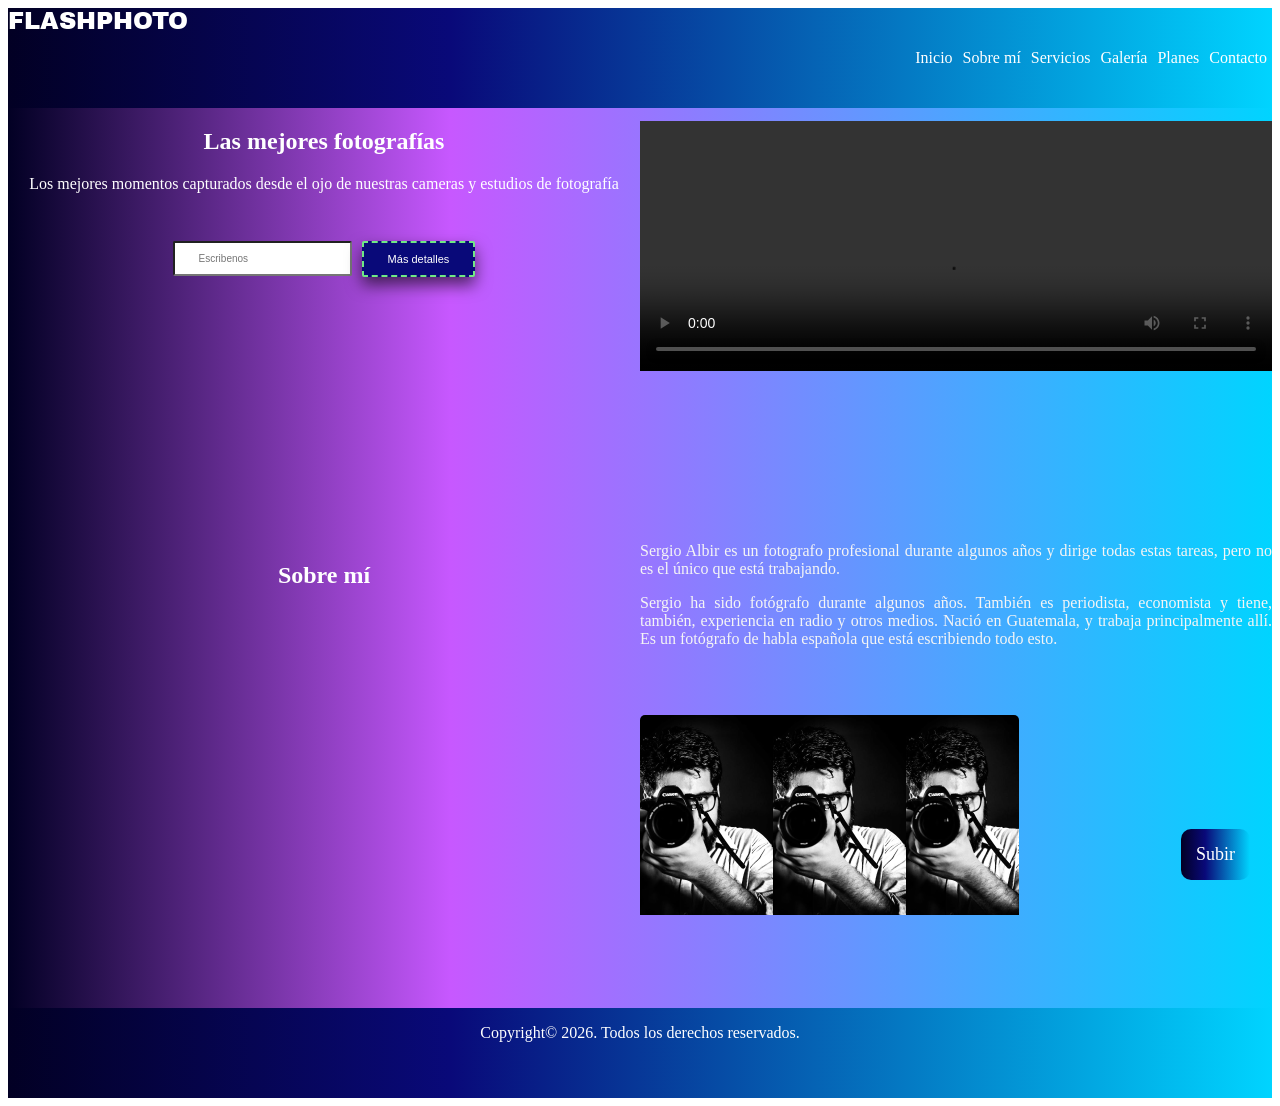
==== index.html @ c1ba8f9e "Add files via upload" ====
<html lang="en">

<head>
    <meta charset="UTF-8">
    <meta name="viewport" content="width=device-width, initial-scale=1.0">
    <link rel="stylesheet" href="css/nav.css">
    <link rel="preconnect" href="https://fonts.googleapis.com">
    <link rel="preconnect" href="https://fonts.gstatic.com" crossorigin>
    <link href="https://fonts.googleapis.com/css2?family=Archivo+Black&display=swap" rel="stylesheet">
    <link rel="stylesheet" href="css/footer.css">
    <link rel="stylesheet" href="css/aboutme.css">
    <link rel="stylesheet" href="css/header.css">
    <link rel="stylesheet" href="css/service.css">
    <title>Inicio</title>
</head>

<body>
    <nav id="home">
        <div>
            <h2 class="title">FLASHPHOTO</h2>
        </div>
        <div class="nav-menu">
            <ul>
                <li>
                    <a href="#home">Inicio</a>
                </li>
                <li>
                    <a href="#sobremi">Sobre mí</a>
                </li>
                <li>
                    <a href="pages/servicio.html">Servicios</a>
                </li>
                <li>
                    <a href="/pages/galería.html">Galería</a>
                </li>
                <li>
                    <a href="/pages/planes.html">Planes</a>
                </li>
                <li>
                    <a href="/pages/contacto.html">Contacto</a>
                </li>
            </ul>
        </div>
    </nav>

    <header class="info-encab">
        <div class="title1">
            <h2 class="subtitle1">Las mejores fotografías</h2>
            <p>
                Los mejores momentos capturados desde el ojo de nuestras cameras y estudios de fotografía
            </p>
            <div class="btn-container">
                <input type="text" placeholder="Escribenos">
                <button class="btn1"><a class="tag-a" href="#">Más detalles</a></button>
            </div>
        </div>
        <div class="video1">
            <video src="img/3917525-sd_426_226_25fps.mp4" controls></video>
        </div>
    </header>

    <main>
        <section id="sobremi" class="aboutme">
            <br>
            <div>
                <h2 class="title2">
                    Sobre mí
                </h2>
                <p class="par1">
                    Sergio Albir es un fotografo profesional
                    durante algunos años y dirige todas estas tareas,
                    pero no es el único que está trabajando.
                </p>
                <p class="par1">
                    Sergio ha sido fotógrafo durante algunos años.
                    También es periodista, economista y tiene, también,
                    experiencia en radio y otros medios. Nació en Guatemala, y trabaja principalmente allí. Es un
                    fotógrafo
                    de habla española que está escribiendo todo esto.
                </p>
            </div>
            <div class="img1">
            </div>
        </section>
    </main>
    <footer class="footer1">
        <p class="p1">Copyright© 2026. Todos los derechos reservados.</p>
    </footer>

    <a href="#top" class="back-to-top">Subir</a>

</body>

</html>
---- css/nav.css ----
nav {
    width: 100%;
    height: 100px;
    background: #020024;
    background: linear-gradient(90deg, rgba(2, 0, 36, 1) 0%,
            rgba(9, 9, 121, 1) 35%, rgba(0, 212, 255, 1) 100%);
    display: flex;
    justify-content: space-between;
    align-items: center;
}

.title {
    width: 100%;
    height: 100%;
    text-align: center;
    justify-content: center;
    color: white;
    display: flex;
    font-family: "Archivo Black", sans-serif;
    font-weight: 400;
    font-style: normal;
}

.nav-menu {
    float: right;
    display: flex;
    margin-left: auto;
}

li {
    list-style: none;
    padding: 5px;
}

nav>div>ul>li>a {
    text-decoration: none;
    color: white;
}

nav>div>ul>li>a:hover {
    color: antiquewhite;
}

.nav-menu ul {
    justify-content: flex-end;
}

.nav-menu ul {
    display: flex;
    height: 100%;
    margin: 0;
    padding: 0;
}
  .back-to-top {
            position: fixed;
            bottom: 20px;
            right: 30px;
            z-index: 99;
            border: none;
            outline: none;
           background: linear-gradient(90deg, rgba(2, 0, 36, 1) 0%,
            rgba(9, 9, 121, 1) 35%, rgba(0, 212, 255, 1) 100%);
            color: white;
            cursor: pointer;
            padding: 15px;
            border-radius: 10px;
            font-size: 18px;
            text-decoration: none;
        }
---- css/footer.css ----
.footer1{
      width: 100%;
      height: 90px;
      background: #020024;
      background: linear-gradient(90deg, rgba(2, 0, 36, 1) 0%, 
    rgba(9, 9, 121, 1) 35%, rgba(0, 212, 255, 1) 100%);
        margin: 0%;
        padding: 0%;
        overflow: hidden;
        display: inline;
        justify-content: center;
        display: block;
        color: white;
        left: 0;
        bottom: 0;
        flex-direction: column;

    
    }
.p1{
    text-align: center;
}
---- css/aboutme.css ----
.aboutme{
    width: 100%;
    height: 500px;
    background: linear-gradient(90deg, rgba(2, 0, 36, 1) 0%,
            rgba(199, 88, 400, 100) 35%, rgba(0, 212, 255, 1) 100%);
}
.title2{
    width: 50%;
    height: 200px;
    float: left;
    color: white;
    text-align: center;
}

.img1{
    width: 50%;
    height: 200px;
    align-items: center;
    justify-content: center;
    float: left;    
    margin-top: 4%;
    background-image: 
    url('/img/M031289bc40788db30053c8f62475680b1772327828040.png');
}
.par1{
    text-align: justify;
    color: whitesmoke;
}
---- css/header.css ----
.info-encab {
    width: 100%;
    height: 400px;
    background: linear-gradient(90deg, rgba(2, 0, 36, 1) 0%,
            rgba(199, 88, 400, 100) 35%, rgba(0, 212, 255, 1) 100%);
    
}

.title1 {
    width: 50%;
    height: 250px;
    float: left;
    color: white;
}

.subtitle1{
    text-align: center;
}

p {
    text-align: center;
}

.btn1 {
    margin-left: 10px;
    background-color: #090979;
    font-size: 10px;
    padding: 10px 24px;
    border-radius: 2px;
    border: 2px dashed #70e884;
    box-shadow: 0 8px 16px 0 rgba(0, 0, 0, 0.6);

}

input {
    font-size: 10px;
    padding: 10px 24px;
    border-radius: 2px;
}

.tag-a {
    color: white;
    text-decoration: none;
    font-size: 11px;
}

.btn-container {
    display: flex;
    justify-content: center;
    align-items: center;
    height: 100px;
}

.video1 {
    width: 50%;
    height: 350px;
    float: right;
}

video {
    width: 100%;
    height: 250px;
    margin-top: 2%;
}
---- css/service.css ----
.servicios{
    text-align: center;
 }
.subtitle3{
    text-align: center;
}
.card1{
    box-shadow: 0 4px 8px 0 rgba(0,0,0,0.2);
    transition: 0.3s;
    border-radius: 5px;
}
.card1:hover{
    box-shadow: 0 8px 16px 0 rgba(0,0,0,0.2);
}
.container1{
    padding: 2px 16px;
}
.img1{
    width: 30%;
    border-radius: 5px 5px 0 0;
}
.link1{
    color: blue;
    text-decoration: none;
    font-size: 15px;
    font-size: 10px;
    padding: 10px 24px;
    border-radius: 2px;
    box-shadow: 0 8px 16px 0 rgba(0, 0, 0, 0.6);
}
  .back-to-top {
            position: fixed;
            bottom: 20px;
            right: 30px;
            z-index: 99;
            border: none;
            outline: none;
           background: linear-gradient(90deg, rgba(2, 0, 36, 1) 0%,
            rgba(9, 9, 121, 1) 35%, rgba(0, 212, 255, 1) 100%);
            color: white;
            cursor: pointer;
            padding: 15px;
            border-radius: 10px;
            font-size: 18px;
            text-decoration: none;
        }
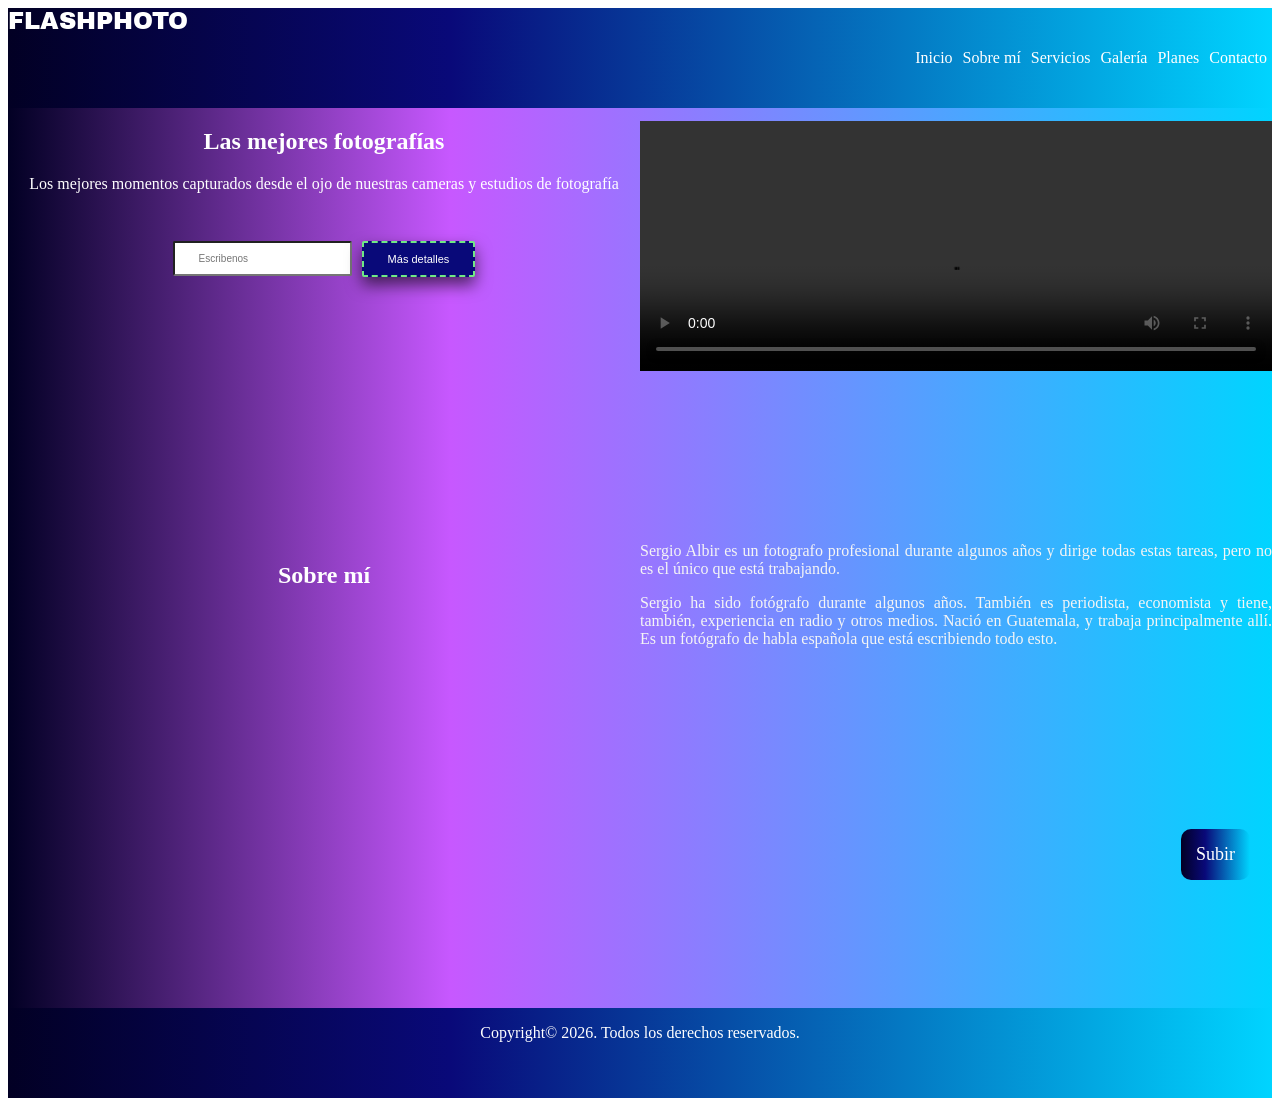
==== commit d343821f: "Add files via upload" ====
--- a/index.html
+++ b/index.html
@@ -31,13 +31,13 @@
                     <a href="pages/servicio.html">Servicios</a>
                 </li>
                 <li>
-                    <a href="/pages/galería.html">Galería</a>
+                    <a href="pages/galería.html">Galería</a>
                 </li>
                 <li>
-                    <a href="/pages/planes.html">Planes</a>
+                    <a href="pages/planes.html">Planes</a>
                 </li>
                 <li>
-                    <a href="/pages/contacto.html">Contacto</a>
+                    <a href="pages/contacto.html">Contacto</a>
                 </li>
             </ul>
         </div>
--- a/css/aboutme.css
+++ b/css/aboutme.css
@@ -19,8 +19,7 @@
     justify-content: center;
     float: left;    
     margin-top: 4%;
-    background-image: 
-    url('/img/M031289bc40788db30053c8f62475680b1772327828040.png');
+    background-image: url('img/M031289bc40788db30053c8f62475680b1772327828040.png');
 }
 .par1{
     text-align: justify;
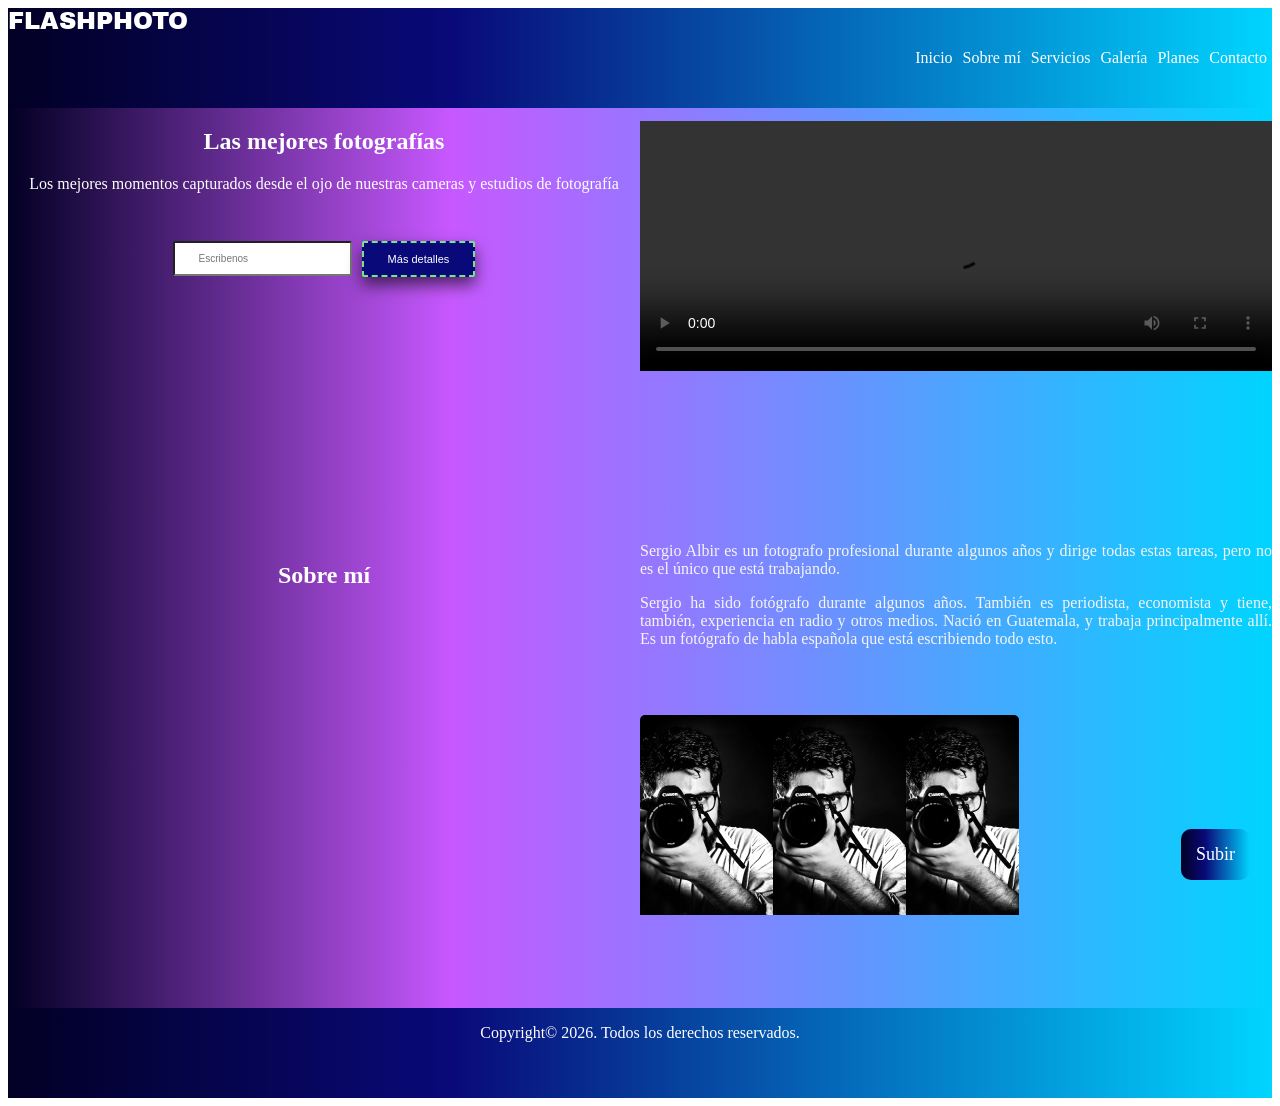
==== commit b3d1956f: "Add files via upload" ====
--- a/index.html
+++ b/index.html
@@ -28,16 +28,16 @@
                     <a href="#sobremi">Sobre mí</a>
                 </li>
                 <li>
-                    <a href="pages/servicio.html">Servicios</a>
+                    <a href="/pages/servicio.html">Servicios</a>
                 </li>
                 <li>
-                    <a href="pages/galería.html">Galería</a>
+                    <a href="/pages/galería.html">Galería</a>
                 </li>
                 <li>
-                    <a href="pages/planes.html">Planes</a>
+                    <a href="/pages/planes.html">Planes</a>
                 </li>
                 <li>
-                    <a href="pages/contacto.html">Contacto</a>
+                    <a href="/pages/contacto.html">Contacto</a>
                 </li>
             </ul>
         </div>
--- a/css/aboutme.css
+++ b/css/aboutme.css
@@ -19,7 +19,7 @@
     justify-content: center;
     float: left;    
     margin-top: 4%;
-    background-image: url('img/M031289bc40788db30053c8f62475680b1772327828040.png');
+    background-image: url('/img/M031289bc40788db30053c8f62475680b1772327828040.png');
 }
 .par1{
     text-align: justify;
